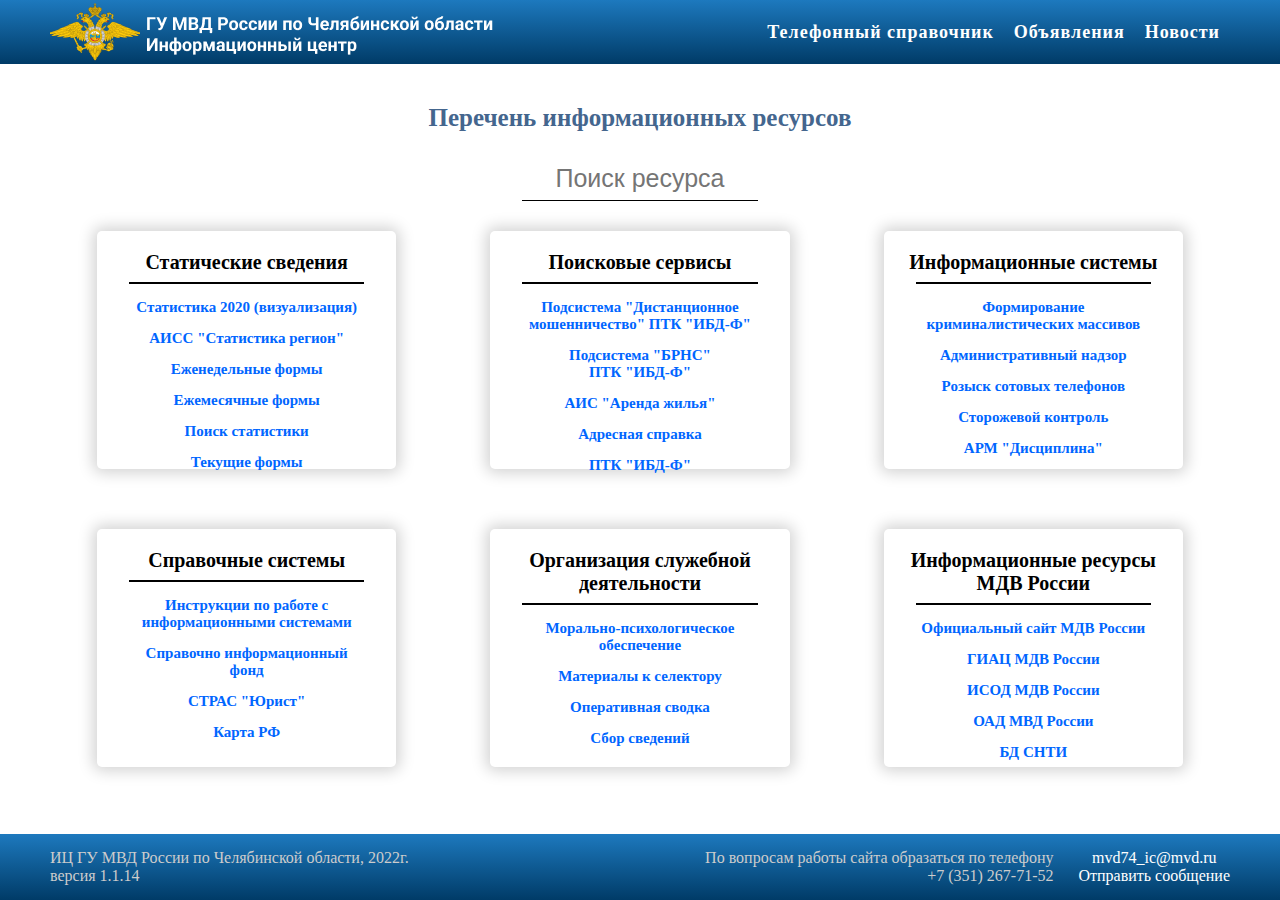
==== index.html @ 0dff58dd "Add files via upload" ====
<!doctype html>
<html lang="en" xmlns="http://www.w3.org/1999/html">
    <head>
        <meta charset="UTF-8">
        <meta name="viewport"
              content="width=device-width, user-scalable=no, initial-scale=1.0, maximum-scale=1.0, minimum-scale=1.0">
        <meta http-equiv="X-UA-Compatible" content="ie=edge">
        <link rel="stylesheet" href="assets/styles/headerStyle.css">
        <link rel="stylesheet" href="assets/styles/footerStyle.css">
        <link rel="stylesheet" href="assets/styles/mainStyle.css">
        <link rel="stylesheet" href="assets/styles/cards.css">
        <link rel="stylesheet" href="assets/styles/pageStyle.css">
        <link rel="icon" type="image/x-icon" href="assets/images/miniLogo.png">
        <title>Главная</title>
    </head>
    <body style="margin: 0;">
        <header>
            <a class="logotype__link" href="index.html">
                <img class="logotype" src="assets/images/Logo.png" alt="логотип">
                <img class="logotype-hidden" src="assets/images/miniLogo.png" alt="логотип">
            </a>
            <div class="main-menu">
                <nav>
                    <a href="https://spravochnik-telefonov.info/telefon/russia">Телефонный справочник</a>
                    <a href="advertisement.html">Объявления</a>
                    <a href="https://74.xn--b1aew.xn--p1ai/">Новости</a>
                </nav>
            </div>
            <div class="hamburger-menu">
                <input id="menu__toggle" type="checkbox" />
                <label class="menu__btn" for="menu__toggle">
                    <span></span>
                </label>
                <ul class="menu__box">
                    <li>
                        <a class="menu__item" href="https://spravochnik-telefonov.info/telefon/russia">Телефонный справочник</a>
                    </li>
                    <li>
                        <a class="menu__item" href="advertisement.html">Объявления</a>
                    </li>
                    <li>
                        <a class="menu__item" href="https://74.xn--b1aew.xn--p1ai/">Новости</a>
                    </li>
                </ul>
            </div>
        </header>
        <main>
            <div style="display: flex; flex-direction: column; align-items: center; justify-content: center;">
                <p class="page__title">Перечень информационных ресурсов</p>
                <input class="page__find" type="text" placeholder="Поиск ресурса">
            </div>
            <div class="container-card">
                <div class="card">
                    <p class="card__title">Статические сведения</p>
                    <hr style="width: 90%; background: black; border: 1px solid black">
                    <div class="card-containerlink">
                        <a href="">Статистика 2020 (визуализация)</a>
                        <a href="">АИСС  "Статистика регион"</a>
                        <a href="">Еженедельные формы</a>
                        <a href="">Ежемесячные формы</a>
                        <a href="">Поиск статистики</a>
                        <a href="">Текущие формы</a>
                    </div>
                </div>
                <div class="card">
                    <p class="card__title">Поисковые сервисы</p>
                    <hr style="width: 90%; background: black; border: 1px solid black">
                    <div class="card-containerlink">
                        <a href="">Подсистема "Дистанционное <br/> мошенничество" ПТК "ИБД-Ф"</a>
                        <a href="">Подсистема "БРНС" <br/> ПТК "ИБД-Ф"</a>
                        <a href="">АИС "Аренда жилья"</a>
                        <a href="">Адресная справка</a>
                        <a href="">ПТК "ИБД-Ф"</a>
                    </div>
                </div>
                <div class="card">
                    <p class="card__title">Информационные системы</p>
                    <hr style="width: 90%; background: black; border: 1px solid black">
                    <div class="card-containerlink">
                        <a href="">Формирование <br/> криминалистических массивов</a>
                        <a href="">Административный надзор</a>
                        <a href="">Розыск сотовых телефонов</a>
                        <a href="">Сторожевой контроль</a>
                        <a href="">АРМ "Дисциплина"</a>
                    </div>
                </div>
                <div class="card">
                    <p class="card__title">Справочные системы</p>
                    <hr style="width: 90%; background: black; border: 1px solid black">
                    <div class="card-containerlink">
                        <a href="">Инструкции по работе с<br/> информационными системами</a>
                        <a href="">Справочно информационный <br/> фонд</a>
                        <a href="">СТРАС "Юрист"</a>
                        <a href="">Карта РФ</a>
                    </div>
                </div>
                <div class="card">
                    <p class="card__title">Организация служебной <br/> деятельности</p>
                    <hr style="width: 90%; background: black; border: 1px solid black">
                    <div class="card-containerlink">
                        <a href="">Морально-психологическое<br/>обеспечение</a>
                        <a href="">Материалы к селектору</a>
                        <a href="">Оперативная сводка</a>
                        <a href="">Сбор сведений</a>
                    </div>
                </div>
                <div class="card">
                    <p class="card__title">Информационные ресурсы <br/> МДВ России</p>
                    <hr style="width: 90%; background: black; border: 1px solid black">
                    <div class="card-containerlink">
                        <a href="">Официальный сайт МДВ России</a>
                        <a href="">ГИАЦ МДВ России</a>
                        <a href="">ИСОД МДВ России</a>
                        <a href="">ОАД МВД России</a>
                        <a href="">БД СНТИ</a>
                    </div>
                </div>
            </div>
        </main>
        <footer>
            <div class="footer__first-element">
                <p style="margin: 0;">ИЦ ГУ МВД России по Челябинской области, 2022г.</p>
                <p style="margin: 0;">версия 1.1.14</p>
            </div>
            <div class="footer__second-element">
                <div style="display: flex; flex-direction: column; align-items: end; margin: 0 25px 0 0;">
                    <p style="margin: 0; text-align: end">По вопросам работы сайта образаться по телефону</p>
                    <p style="margin: 0; text-align: end">+7 (351) 267-71-52</p>
                </div>
                <div class="footer__third-element">
                    <p style="margin: 0;">mvd74_ic@mvd.ru</p>
                    <p style="margin: 0;">Отправить сообщение</p>
                </div>
            </div>
        </footer>
    </body>
</html>
---- assets/styles/headerStyle.css ----
header{
    color: #CCCCCC;
    background: linear-gradient(#1D79BE, #003B67);
    display: flex;
    align-items: center;
    justify-content: space-between;
}
header>div>nav{
    display: flex;
    justify-content: space-around;
    align-items: center;
}
header>div>nav>a{
    font-weight: 600;
    padding: 5px;
    margin: 5px;
    color: #fff;
    font-size: 18px;
    text-decoration: none;
    letter-spacing: 1px;
    display:inline-block;
    position: relative;
    animation: fadein .5s ease-in-out forwards;
    outline: none;
}
header>div>nav>a::before{
    color: #fff;
    width: 100%;
    height: 2px;
    background: currentColor;
    transform: scaleX(0);
    transform-origin: right center;
    transition:transform .3s ease-in-out;
    content: "";
    display: block;
    position: absolute;
    left: 0;
    bottom: 0;
}
header>div>nav>a:hover::before, header>div>nav>a:focus::before{
    transform-origin: left center;
    transform: scale(1);
}
.main-menu{
    display: block;
}
.logotype__link{
    cursor: pointer;
}
.logotype{
    display: block;
}
.logotype-hidden{
    display: none;
}
#menu__toggle {
    opacity: 0;
    z-index: 50;
    position: absolute;
}
#menu__toggle:checked ~ .menu__btn > span {
    transform: rotate(45deg);
}
#menu__toggle:checked ~ .menu__btn > span::before {
    top: 0;
    transform: rotate(0);
}
#menu__toggle:checked ~ .menu__btn > span::after {
    top: 0;
    transform: rotate(90deg);
}
#menu__toggle:checked ~ .menu__box {
    visibility: visible;
    right: 0;
}
#menu__toggle:checked ~ .menu__btn > span::before,#menu__toggle:checked ~ .menu__btn > span::after {
    background: black;
}
.menu__btn {
    display: flex;
    align-items: center;
    position: relative;
    width: 26px;
    height: 26px;
    cursor: pointer;
    z-index: 50;
}
.menu__btn > span,
.menu__btn > span::before,
.menu__btn > span::after {
    display: block;
    position: absolute;
    background: white;
    width: 100%;
    height: 2px;
    transition-duration: .25s;
}
.menu__btn > span::before {
    content: '';
    top: -8px;
    transition: .8s ease-in-out all;
}
.menu__btn > span::after {
    content: '';
    top: 8px;
    transition: .8s ease-in-out all;
}
.menu__box {
    display: flex;
    flex-direction: column;
    align-items: center;
    justify-content: center;
    position: absolute;
    visibility: hidden;
    top: 0;
    bottom: 0;
    right: 0;
    padding: 0;
    transition: 3s ease-in-out visibility;
    left: 0;
    height: 100%;
    margin: 0;
    list-style: none;
    background-color: #ECEFF1;
    box-shadow: 1px 0 6px rgba(0, 0, 0, .2);
    z-index: 10;
}
.menu__item {
    display: block;
    padding: 12px 0;
    color: #333;
    font-family: 'Roboto', sans-serif;
    font-size: 20px;
    font-weight: 600;
    text-decoration: none;
    transition: 1s ease-in-out all;
    text-align: center;
}
.hamburger-menu{
    display: none;
}

@media (max-width: 1000px){
    .main-menu{
        display: none;
    }
    .hamburger-menu{
        display: flex;
        align-items: center;
    }
    .menu__item{
        font-size: 35px;
        padding: 25px 0;
    }
}
@media (max-width: 576px){
    .logotype{
        display: none;
    }
    .logotype-hidden{
        display: block;
    }
}
---- assets/styles/footerStyle.css ----
footer{
    color: #CCCCCC;
    background: linear-gradient(#1D79BE, #003B67);
    display: flex;
    justify-content: space-between;
    position: fixed;
    left: 0;
    right: 0;
    bottom: 0;
}
.footer__first-element{
    display: block;
    align-items: start;
}
.footer__second-element{
    display: flex;
}
.footer__third-element{
    color: white;
    display:block;
    text-align: center;
}
@media (max-width: 768px){
    .footer__first-element,.footer__second-element,.footer__third-element{
        font-size: 10px;
    }
}
@media (max-width: 576px){
    footer{
        padding: 5px 15px!important;
    }
    .footer__first-element{
        font-size: 13px;
    }
    .footer__second-element,.footer__third-element{
        display: none;
    }
}
---- assets/styles/mainStyle.css ----
header {
    padding: 3px 15px;
}
section, footer, main {
    padding: 15px 15px;
}
.ad-card-container{
    display: flex;
    flex-direction: column;
    justify-content: center;
    align-items: center;
    margin-bottom: 60px;
}
.ad-card{
    width: 50%;
    margin: 20px;
    border-radius: 10px;
    box-shadow: 0 0 15px 5px lightgray;
    padding: 10px;
    text-align: center;
}
.ad-card__time{
    color: gray;
    font-size: 15px;
}
.ad-card__title{
    font-weight: 600;
    color: #003B67;
    font-size: 20px;
}
.ad__link{
    font-weight: 600;
    padding: 5px;
    margin: 5px;
    color: #1D79BE;
    font-size: 18px;
    text-decoration: none;
    letter-spacing: 1px;
    display:inline-block;
    position: relative;
    animation: fadein .5s ease-in-out forwards;
    outline: none;
}
.ad__link::before{
    color: #1D79BE;
    width: 100%;
    height: 2px;
    background: currentColor;
    transform: scaleX(0);
    transform-origin: right center;
    transition:transform .3s ease-in-out;
    content: "";
    display: block;
    position: absolute;
    left: 0;
    bottom: 0;
}
.ad__link:hover::before, .ad__link:focus::before{
    transform-origin: left center;
    transform: scale(1);
}
@media (min-width: 575.98px){
    header {
        padding: 3px calc(50vw - 270px);
    }
    section, footer, main {
        padding: 15px calc(50vw - 270px);
    }
}

@media (min-width: 767.98px){
    header {
        padding: 3px calc(50vw - 360px);
    }
    section, footer, main {
        padding: 15px calc(50vw - 360px);
    }
}

@media (min-width: 991.98px) {
    header {
        padding: 3px calc(50vw - 480px);
    }
    section, footer, main {
        padding: 15px calc(50vw - 480px);
    }
}

@media (min-width: 1199.98px){
    header {
        padding: 3px calc(50vw - 590px);
    }
    section, footer, main {
        padding: 15px calc(50vw - 590px);
    }
}
---- assets/styles/cards.css ----
.container-card{
    display: flex;
    align-items: center;
    justify-content: space-around;
    flex-wrap: wrap;
}
.card{
    height: 22vh;
    width: 22%;
    border-radius: 5px;
    display: flex;
    flex-direction: column;
    box-shadow: 0 0 15px 4px lightgray;
    padding: 20px;
    margin: 30px 0;
}
.card__title{
    text-align: center;
    font-weight: 600;
    font-size: 20px;
    margin: 0;
}
.card-containerlink{
    display: flex;
    flex-direction: column;
    text-align: center;
}
.card-containerlink>a{
    color: #0066FF;
    font-weight: 600;
    text-decoration: none;
    padding: 7px;
    font-size: 15px;
    display:inline-block;
    position: relative;
    animation: fadein .5s ease-in-out forwards;
    outline: none;
}
.card-containerlink>a:before{
    color: #0066FF;
    content: "";
    display: block;
    position: absolute;
    left: 0;
    bottom: 0;
    width: 100%;
    height: 2px;
    background: currentColor;
    transform: scaleX(0);
    transform-origin: right center;
    transition:transform .3s ease-in-out;
}
.card-containerlink>a:hover::before, .card-containerlink>a:focus::before{
    transform-origin: left center;
    transform: scale(1);
}
@media (max-width: 1000px){
    .card{
        height: 16vh;
        width: 33%;
        margin: 20px 0;
    }
    .card__title{
        font-size: 16px;
    }
    .card-containerlink>a{
        font-size: 12px;
    }
}
@media (max-width: 768px){
    .card{
        height: 16vh;
        width: 33%;
        margin: 20px 0;
    }
    .card__title{
        font-size: 17px;
    }
    .card-containerlink>a{
        font-size: 10px;
    }
}
@media (max-width: 575.98px){
    .card{
        height: 18vh;
        width: 89%;
        margin: 20px 0;
    }
    .card__title{
        font-size: 16px;
    }
    .card-containerlink>a{
        font-size: 9px;
    }
    .container-card{
        margin-bottom: 50px;
    }
}
---- assets/styles/pageStyle.css ----
.page__title{
    color: #44668E;
    font-weight: 600;
    font-size: 25px;
    text-align: center;
    padding: 0;
}
.page__find{
    outline: none;
    border: none;
    font-size: 25px;
    width: 20%;
    padding: 7px 0;
    text-align: center;
    border-bottom: 1px solid black;
}
@media (max-width: 768px){
    .page__title{
        font-size: 20px;
    }
    .page__find{
        width: 20%;
        font-size: 18px;
    }
}
@media (max-width: 576px){
    .page__title{
        font-size: 25px;
        margin: 0;
    }
    .page__find{
        width: 50%;
        font-size: 18px;
    }
}
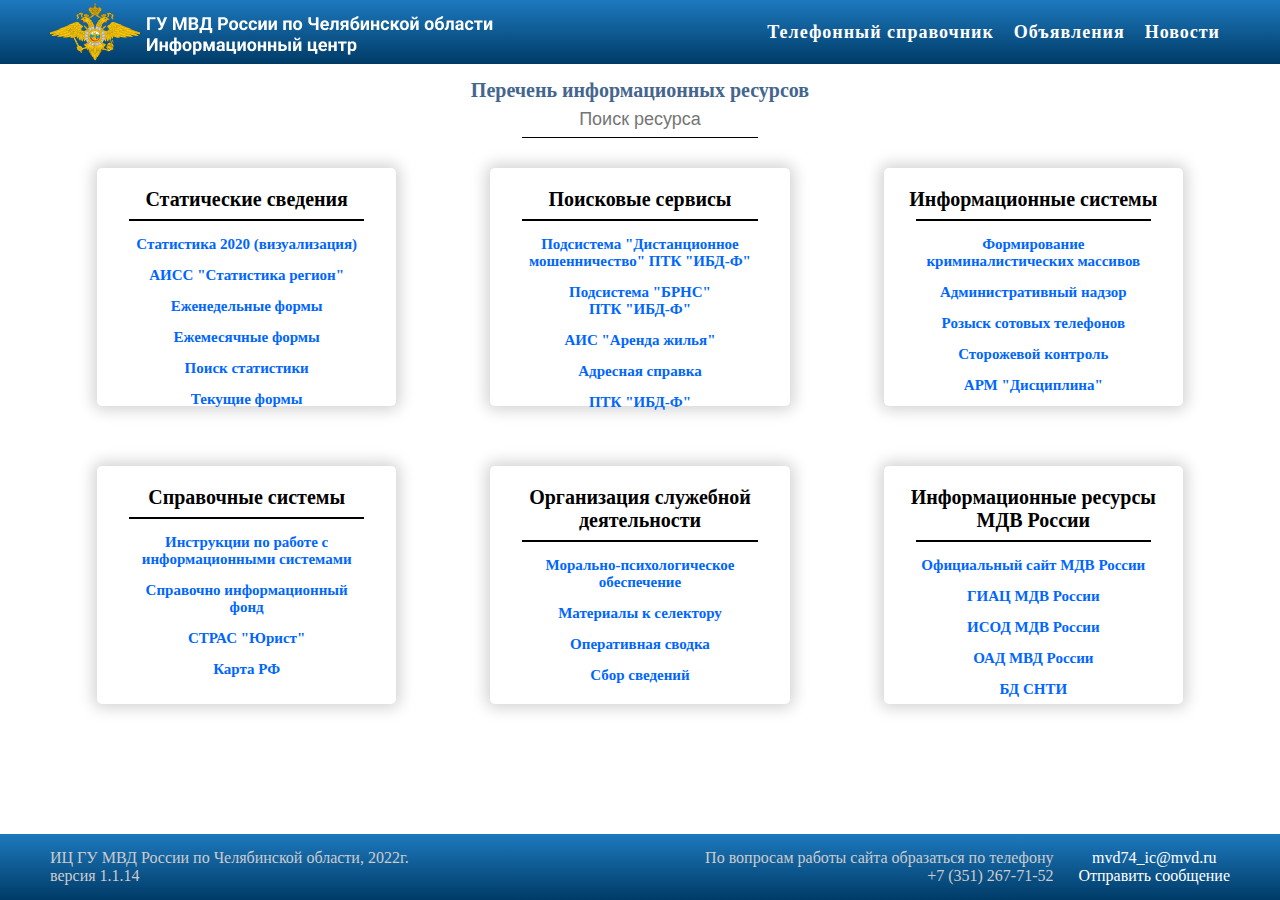
==== commit e66bb2db: "Add files via upload" ====
--- a/index.html
+++ b/index.html
@@ -129,7 +129,7 @@
                 </div>
                 <div class="footer__third-element">
                     <p style="margin: 0;">mvd74_ic@mvd.ru</p>
-                    <p style="margin: 0;">Отправить сообщение</p>
+					<a href="" class="footer__link">Отправить сообщение</a>
                 </div>
             </div>
         </footer>
--- a/assets/styles/footerStyle.css
+++ b/assets/styles/footerStyle.css
@@ -20,6 +20,32 @@
     display:block;
     text-align: center;
 }
+.footer__link{
+    color: white;
+    text-decoration: none;
+    display:inline-block;
+    position: relative;
+    animation: fadein .5s ease-in-out forwards;
+    outline: none;
+}
+.footer__link::before{
+    color: white;
+    width: 100%;
+    height: 2px;
+    background: currentColor;
+    transform: scaleX(0);
+    transform-origin: right center;
+    transition:transform .3s ease-in-out;
+    content: "";
+    display: block;
+    position: absolute;
+    left: 0;
+    bottom: 0;
+}
+.footer__link:hover::before, .footer__link:focus::before{
+    transform-origin: left center;
+    transform: scale(1);
+}
 @media (max-width: 768px){
     .footer__first-element,.footer__second-element,.footer__third-element{
         font-size: 10px;
--- a/assets/styles/mainStyle.css
+++ b/assets/styles/mainStyle.css
@@ -59,16 +59,54 @@
     transform-origin: left center;
     transform: scale(1);
 }
+.page__title{
+    color: #44668E;
+    font-weight: 600;
+    font-size: 25px;
+    text-align: center;
+    padding: 0;
+}
+.page__find{
+    outline: none;
+    border: none;
+    font-size: 25px;
+    width: 20%;
+    padding: 7px 0;
+    text-align: center;
+    border-bottom: 1px solid black;
+}
 @media (min-width: 575.98px){
+    .page__title{
+        font-size: 25px;
+        margin: 0;
+    }
+    .page__find{
+        width: 50%;
+        font-size: 18px;
+    }
     header {
         padding: 3px calc(50vw - 270px);
     }
     section, footer, main {
         padding: 15px calc(50vw - 270px);
     }
+    .ad-card{
+        width: 90%;
+    }
 }
-
+@media (max-width: 575.98px){
+    .ad-card{
+        width: 90%;
+    }
+}
 @media (min-width: 767.98px){
+    .page__title{
+        font-size: 20px;
+    }
+    .page__find{
+        width: 20%;
+        font-size: 18px;
+    }
     header {
         padding: 3px calc(50vw - 360px);
     }
